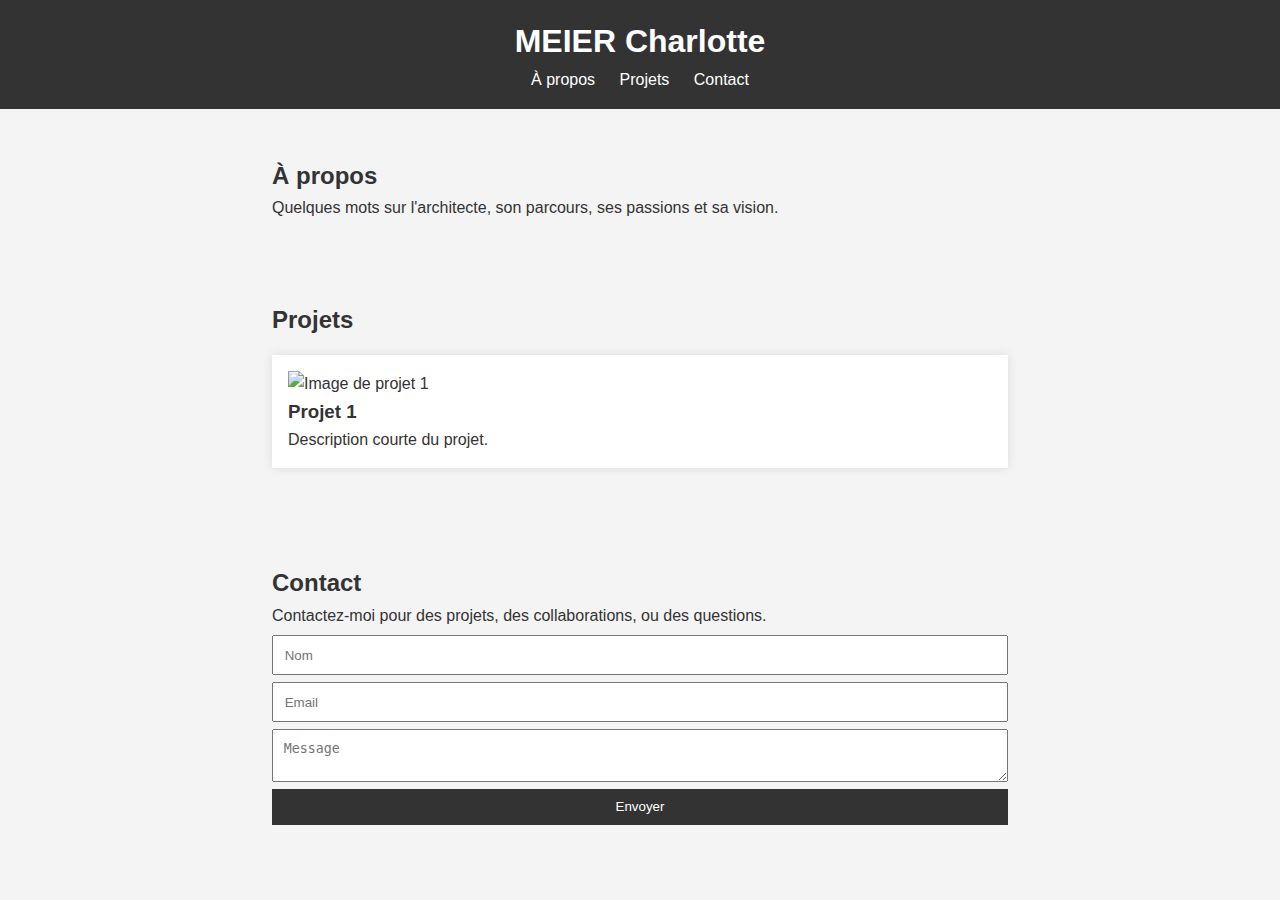
==== index.html @ fa49d450 "Ajout de la structure de base du site et des tests initiaux" ====
<!DOCTYPE html>
<html lang="fr">
<head>
    <meta charset="UTF-8">
    <meta name="viewport" content="width=device-width, initial-scale=1.0">
    <title>Meier Architecte</title>
    <link rel="stylesheet" href="style.css">
</head>
<body>

    <!-- En-tête (Header) -->
    <header>
        <h1>MEIER Charlotte</h1>
        <nav>
            <a href="#about">À propos</a>
            <a href="#projects">Projets</a>
            <a href="#contact">Contact</a>
        </nav>
    </header>

    <!-- Section À propos -->
    <section id="about">
        <h2>À propos</h2>
        <p>Quelques mots sur l'architecte, son parcours, ses passions et sa vision.</p>
    </section>

    <!-- Section Projets -->
    <section id="projects">
        <h2>Projets</h2>
        <div class="project">
            <img src="images/projet1.jpg" alt="Image de projet 1">
            <h3>Projet 1</h3>
            <p>Description courte du projet.</p>
        </div>
        <!-- Ajouter plus de projets ici -->
    </section>

    <!-- Section Contact -->
    <section id="contact">
        <h2>Contact</h2>
        <p>Contactez-moi pour des projets, des collaborations, ou des questions.</p>
        <form>
            <input type="text" placeholder="Nom" required>
            <input type="email" placeholder="Email" required>
            <textarea placeholder="Message" required></textarea>
            <button type="submit">Envoyer</button>
        </form>
    </section>

    <script src="script.js"></script>
</body>
</html>
---- style.css ----
/* Style global */
* {
    margin: 0;
    padding: 0;
    box-sizing: border-box;
}

body {
    font-family: Arial, sans-serif;
    line-height: 1.6;
    color: #333;
    background-color: #f4f4f4;
}

/* En-tête */
header {
    background-color: #333;
    color: #fff;
    padding: 1em;
    text-align: center;
}

header nav a {
    color: #fff;
    margin: 0 10px;
    text-decoration: none;
}

header nav a:hover {
    text-decoration: underline;
}

/* Sections */
section {
    padding: 2em;
    margin: 1em auto;
    max-width: 800px;
}

/* Projets */
.project {
    background-color: #fff;
    padding: 1em;
    margin: 1em 0;
    box-shadow: 0 0 10px rgba(0,0,0,0.1);
}

.project img {
    max-width: 100%;
    height: auto;
}

/* Formulaire de contact */
form input, form textarea, form button {
    display: block;
    width: 100%;
    margin: 0.5em 0;
    padding: 0.8em;
}

form button {
    background-color: #333;
    color: #fff;
    border: none;
    cursor: pointer;
}

form button:hover {
    background-color: #555;
}
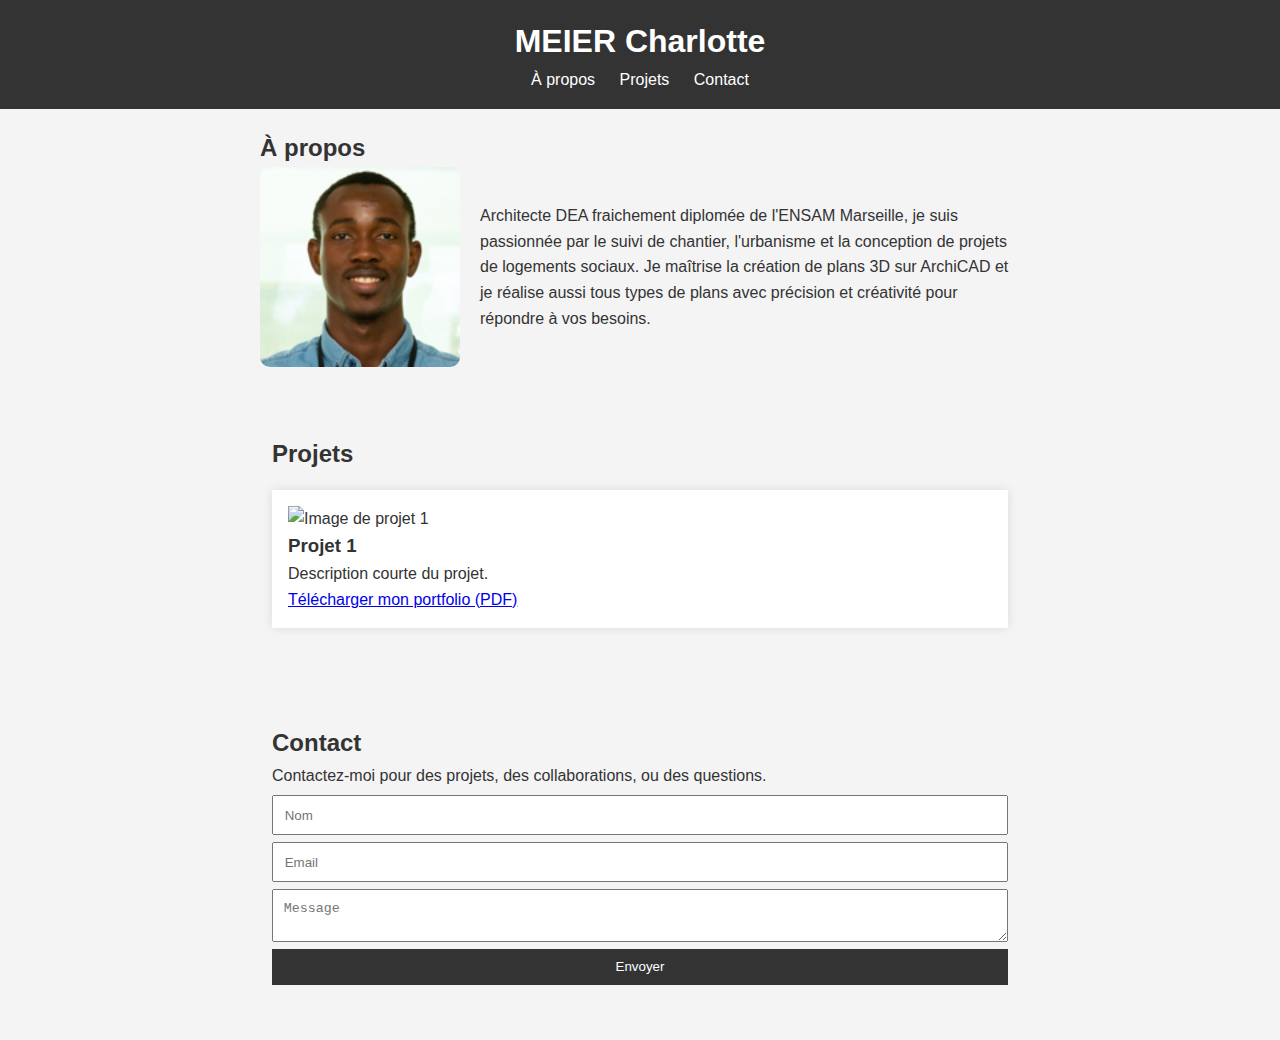
==== commit e47a73d4: "Ajout de l'image de l'architecte et perfection du formaulaire" ====
--- a/index.html
+++ b/index.html
@@ -19,10 +19,25 @@
     </header>
 
     <!-- Section À propos -->
+<!--     <section id="about">
+        <h2>À propos</h2>
+        <div class="about-container">
+            <img src="images/architecte.jpg" alt="Photo de l'architecte" class="about-photo">
+            <div class="about-text">
+                <p>Charlotte Meier est une architecte passionnée par la création d'espaces fonctionnels et esthétiques. Avec plusieurs années d'expérience, elle combine créativité et expertise technique pour donner vie à des projets uniques, adaptés aux besoins de ses clients.</p>
+            </div>
+        </div>
+    </section>    --> 
     <section id="about">
         <h2>À propos</h2>
-        <p>Quelques mots sur l'architecte, son parcours, ses passions et sa vision.</p>
+        <div class="about-container">
+            <img src="images\photo_architect.jpg" alt="Photo de l'architecte" class="about-photo">
+            <div class="about-text">
+                <p>Architecte DEA fraichement diplomée de l'ENSAM Marseille, je suis passionnée par le suivi de chantier, l'urbanisme et la conception de projets de logements sociaux. Je maîtrise la création de plans 3D sur ArchiCAD et je réalise aussi tous types de plans avec précision et créativité pour répondre à vos besoins.</p>
+            </div>
+        </div>
     </section>
+    
 
     <!-- Section Projets -->
     <section id="projects">
@@ -31,6 +46,7 @@
             <img src="images/projet1.jpg" alt="Image de projet 1">
             <h3>Projet 1</h3>
             <p>Description courte du projet.</p>
+            <p><a href="docs/portfolio.pdf" download="Portfolio_Architecte">Télécharger mon portfolio (PDF)</a></p>
         </div>
         <!-- Ajouter plus de projets ici -->
     </section>
@@ -39,14 +55,23 @@
     <section id="contact">
         <h2>Contact</h2>
         <p>Contactez-moi pour des projets, des collaborations, ou des questions.</p>
-        <form>
-            <input type="text" placeholder="Nom" required>
-            <input type="email" placeholder="Email" required>
-            <textarea placeholder="Message" required></textarea>
+        <form action="https://getform.io/f/arooyjvb" method="POST">
+            <input type="text" name="name" placeholder="Nom" required>
+            <input type="email" name="email" placeholder="Email" required>
+            <textarea name="message" placeholder="Message" required></textarea>
+            <input type="hidden" name="_gotcha" style="display:none !important">
             <button type="submit">Envoyer</button>
         </form>
-    </section>
-
+        
+        
+    </section> 
+    <script type="text/javascript" src="https://cdn.emailjs.com/dist/email.min.js"></script>
+    <script type="text/javascript">
+        document.addEventListener("DOMContentLoaded", function() {
+            emailjs.init("ZVC8euBjSuWAosNnv"); // Assure-toi que cet ID est correct
+        });
+    </script>
     <script src="script.js"></script>
+    
 </body>
 </html>
--- a/style.css
+++ b/style.css
@@ -37,6 +37,41 @@
     max-width: 800px;
 }
 
+/* Style de la section "À propos" */
+#about {
+    padding: 20px;
+    max-width: 800px;
+    margin: 0 auto;
+}
+
+/* Conteneur pour la disposition en deux colonnes */
+.about-container {
+    display: flex;
+    align-items: center;
+    gap: 20px; /* Espace entre l'image et le texte */
+}
+
+/* Styles pour l'image */
+.about-photo {
+    width: 200px; /* Ajuste la taille de l'image si nécessaire */
+    height: auto;
+    border-radius: 10px; /* Coins arrondis pour un aspect plus doux */
+}
+
+/* Styles pour le texte */
+.about-text {
+    flex: 1; /* Prend tout l'espace restant */
+}
+
+/* Styles pour les écrans mobiles */
+@media (max-width: 600px) {
+    .about-container {
+        flex-direction: column; /* Passe l'image au-dessus du texte sur petits écrans */
+        text-align: center;
+    }
+}
+
+
 /* Projets */
 .project {
     background-color: #fff;
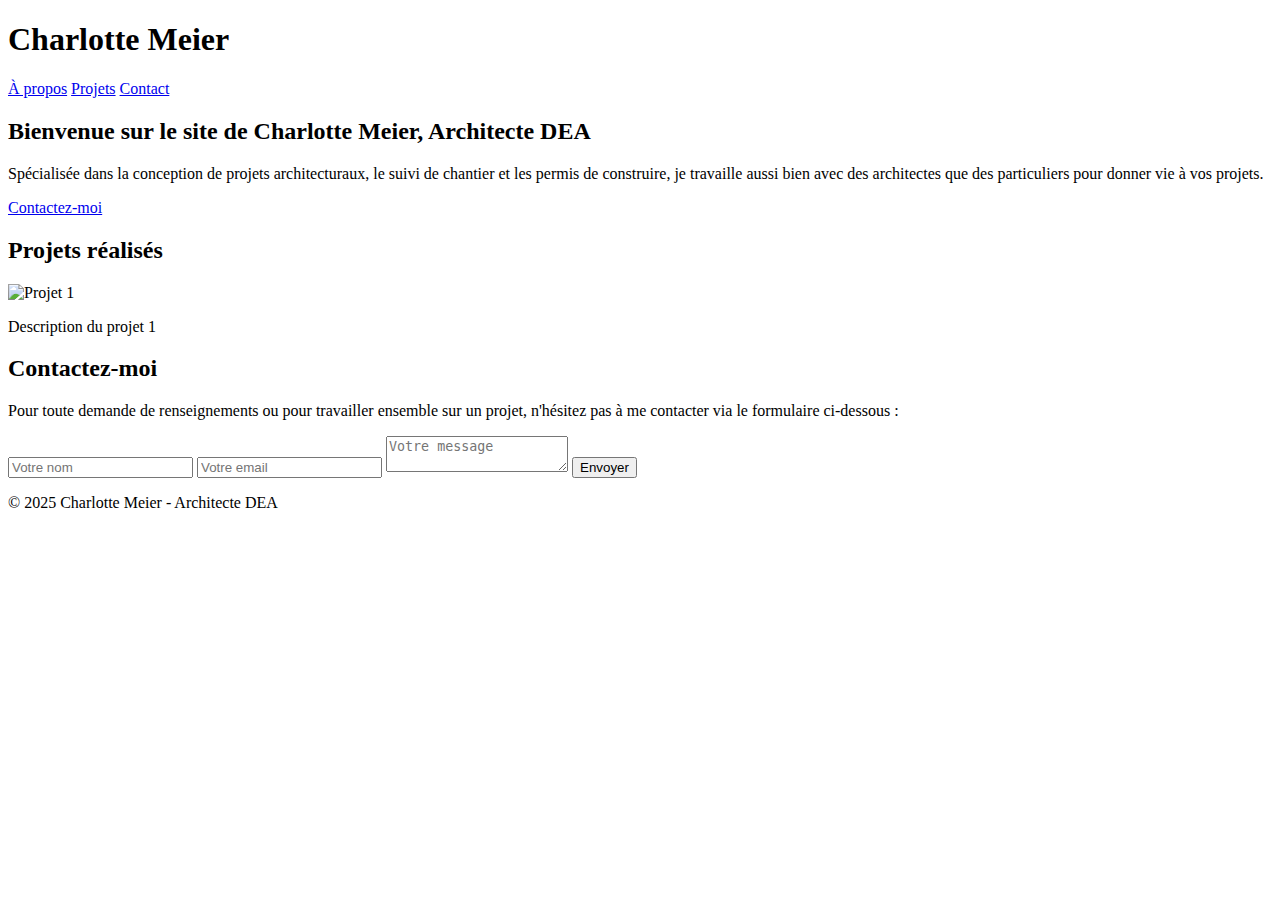
==== commit 378f494b: "Update index.html" ====
--- a/index.html
+++ b/index.html
@@ -3,14 +3,12 @@
 <head>
     <meta charset="UTF-8">
     <meta name="viewport" content="width=device-width, initial-scale=1.0">
-    <title>Meier Architecte</title>
-    <link rel="stylesheet" href="style.css">
+    <title>Charlotte Meier - Architecte DEA</title>
+    <link rel="stylesheet" href="styles.css">
 </head>
 <body>
-
-    <!-- En-tête (Header) -->
     <header>
-        <h1>MEIER Charlotte</h1>
+        <h1>Charlotte Meier</h1>
         <nav>
             <a href="#about">À propos</a>
             <a href="#projects">Projets</a>
@@ -18,60 +16,40 @@
         </nav>
     </header>
 
-    <!-- Section À propos -->
-<!--     <section id="about">
-        <h2>À propos</h2>
-        <div class="about-container">
-            <img src="images/architecte.jpg" alt="Photo de l'architecte" class="about-photo">
-            <div class="about-text">
-                <p>Charlotte Meier est une architecte passionnée par la création d'espaces fonctionnels et esthétiques. Avec plusieurs années d'expérience, elle combine créativité et expertise technique pour donner vie à des projets uniques, adaptés aux besoins de ses clients.</p>
-            </div>
-        </div>
-    </section>    --> 
-    <section id="about">
-        <h2>À propos</h2>
-        <div class="about-container">
-            <img src="images\photo_architect.jpg" alt="Photo de l'architecte" class="about-photo">
-            <div class="about-text">
-                <p>Architecte DEA fraichement diplomée de l'ENSAM Marseille, je suis passionnée par le suivi de chantier, l'urbanisme et la conception de projets de logements sociaux. Je maîtrise la création de plans 3D sur ArchiCAD et je réalise aussi tous types de plans avec précision et créativité pour répondre à vos besoins.</p>
-            </div>
-        </div>
+    <!-- Section d'Introduction -->
+    <section id="intro">
+        <h2>Bienvenue sur le site de Charlotte Meier, Architecte DEA</h2>
+        <p>Spécialisée dans la conception de projets architecturaux, le suivi de chantier et les permis de construire, je travaille aussi bien avec des architectes que des particuliers pour donner vie à vos projets.</p>
+        <a href="#contact" class="btn">Contactez-moi</a>
     </section>
-    
 
     <!-- Section Projets -->
     <section id="projects">
-        <h2>Projets</h2>
-        <div class="project">
-            <img src="images/projet1.jpg" alt="Image de projet 1">
-            <h3>Projet 1</h3>
-            <p>Description courte du projet.</p>
-            <p><a href="docs/portfolio.pdf" download="Portfolio_Architecte">Télécharger mon portfolio (PDF)</a></p>
+        <h2>Projets réalisés</h2>
+        <div class="project-gallery">
+            <!-- Exemple de projet -->
+            <div class="project">
+                <img src="images/projet1.jpg" alt="Projet 1">
+                <p>Description du projet 1</p>
+            </div>
+            <!-- Ajouter d'autres projets ici -->
         </div>
-        <!-- Ajouter plus de projets ici -->
     </section>
 
     <!-- Section Contact -->
     <section id="contact">
-        <h2>Contact</h2>
-        <p>Contactez-moi pour des projets, des collaborations, ou des questions.</p>
-        <form action="https://getform.io/f/arooyjvb" method="POST">
-            <input type="text" name="name" placeholder="Nom" required>
-            <input type="email" name="email" placeholder="Email" required>
-            <textarea name="message" placeholder="Message" required></textarea>
-            <input type="hidden" name="_gotcha" style="display:none !important">
+        <h2>Contactez-moi</h2>
+        <p>Pour toute demande de renseignements ou pour travailler ensemble sur un projet, n'hésitez pas à me contacter via le formulaire ci-dessous :</p>
+        <form action="contact_form.php" method="POST">
+            <input type="text" name="name" placeholder="Votre nom" required>
+            <input type="email" name="email" placeholder="Votre email" required>
+            <textarea name="message" placeholder="Votre message" required></textarea>
             <button type="submit">Envoyer</button>
         </form>
-        
-        
-    </section> 
-    <script type="text/javascript" src="https://cdn.emailjs.com/dist/email.min.js"></script>
-    <script type="text/javascript">
-        document.addEventListener("DOMContentLoaded", function() {
-            emailjs.init("ZVC8euBjSuWAosNnv"); // Assure-toi que cet ID est correct
-        });
-    </script>
-    <script src="script.js"></script>
-    
+    </section>
+
+    <footer>
+        <p>© 2025 Charlotte Meier - Architecte DEA</p>
+    </footer>
 </body>
 </html>
